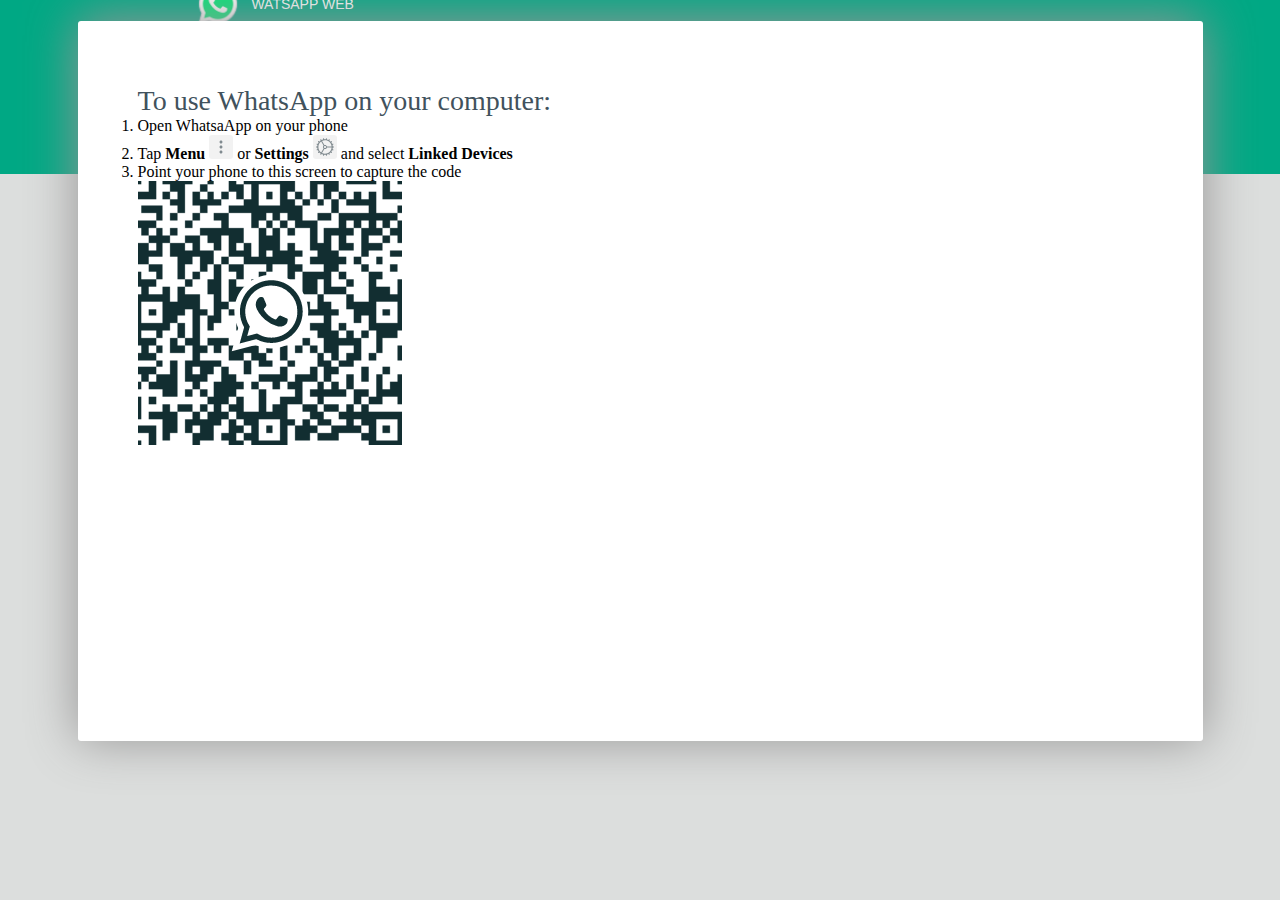
==== Whatsapp-CSS/index.html @ 700a209c "First Commit" ====
<!DOCTYPE html>
<html lang="en">
<head>
    <meta charset="UTF-8">
    <meta http-equiv="X-UA-Compatible" content="IE=edge">
    <meta name="viewport" content="width=device-width, initial-scale=1.0">
    <link rel="stylesheet" href="style.css">
    <title>CSS</title>
</head>
<body>

    <div class="header">
        <div class="app-name-logo">
            <img src="images/watsapp-icon-highlight.png" alt="An icon of watsapp messenger" height="46vh">
            <p class="logo-text">WATSAPP WEB</p>
        </div>
    </div>
    <div class="box1">
        <div class="box2">
            <div class="outer-text">
                <div class="text-image">
                    <div class="text">
                        <div class="landing-title">To use WhatsApp on your computer:</div>
                        <ol>
                            <li>
                                Open WhatsaApp on your phone</li>
                            <li>
                                <span dir="ltr" class="i0jNr">Tap <strong><span dir="ltr" class="i0jNr">Menu <span class="_30yMe"><svg height="24px" viewBox="0 0 24 24" width="24px"><rect fill="#f2f2f2" height="24" rx="3" width="24"></rect><path d="m12 15.5c.825 0 1.5.675 1.5 1.5s-.675 1.5-1.5 1.5-1.5-.675-1.5-1.5.675-1.5 1.5-1.5zm0-2c-.825 0-1.5-.675-1.5-1.5s.675-1.5 1.5-1.5 1.5.675 1.5 1.5-.675 1.5-1.5 1.5zm0-5c-.825 0-1.5-.675-1.5-1.5s.675-1.5 1.5-1.5 1.5.675 1.5 1.5-.675 1.5-1.5 1.5z" fill="#818b90"></path></svg></span></span></strong> or <strong><span dir="ltr" class="i0jNr">Settings <span class="_30yMe"><svg width="24" height="24" viewBox="0 0 24 24"><rect fill="#F2F2F2" width="24" height="24" rx="3"></rect><path d="M12 18.69c-1.08 0-2.1-.25-2.99-.71L11.43 14c.24.06.4.08.56.08.92 0 1.67-.59 1.99-1.59h4.62c-.26 3.49-3.05 6.2-6.6 6.2zm-1.04-6.67c0-.57.48-1.02 1.03-1.02.57 0 1.05.45 1.05 1.02 0 .57-.47 1.03-1.05 1.03-.54.01-1.03-.46-1.03-1.03zM5.4 12c0-2.29 1.08-4.28 2.78-5.49l2.39 4.08c-.42.42-.64.91-.64 1.44 0 .52.21 1 .65 1.44l-2.44 4C6.47 16.26 5.4 14.27 5.4 12zm8.57-.49c-.33-.97-1.08-1.54-1.99-1.54-.16 0-.32.02-.57.08L9.04 5.99c.89-.44 1.89-.69 2.96-.69 3.56 0 6.36 2.72 6.59 6.21h-4.62zM12 19.8c.22 0 .42-.02.65-.04l.44.84c.08.18.25.27.47.24.21-.03.33-.17.36-.38l.14-.93c.41-.11.82-.27 1.21-.44l.69.61c.15.15.33.17.54.07.17-.1.24-.27.2-.48l-.2-.92c.35-.24.69-.52.99-.82l.86.36c.2.08.37.05.53-.14.14-.15.15-.34.03-.52l-.5-.8c.25-.35.45-.73.63-1.12l.95.05c.21.01.37-.09.44-.29.07-.2.01-.38-.16-.51l-.73-.58c.1-.4.19-.83.22-1.27l.89-.28c.2-.07.31-.22.31-.43s-.11-.35-.31-.42l-.89-.28c-.03-.44-.12-.86-.22-1.27l.73-.59c.16-.12.22-.29.16-.5-.07-.2-.23-.31-.44-.29l-.95.04c-.18-.4-.39-.77-.63-1.12l.5-.8c.12-.17.1-.36-.03-.51-.16-.18-.33-.22-.53-.14l-.86.35c-.31-.3-.65-.58-.99-.82l.2-.91c.03-.22-.03-.4-.2-.49-.18-.1-.34-.09-.48.01l-.74.66c-.39-.18-.8-.32-1.21-.43l-.14-.93a.426.426 0 00-.36-.39c-.22-.03-.39.05-.47.22l-.44.84-.43-.02h-.22c-.22 0-.42.01-.65.03l-.44-.84c-.08-.17-.25-.25-.48-.22-.2.03-.33.17-.36.39l-.13.88c-.42.12-.83.26-1.22.44l-.69-.61c-.15-.15-.33-.17-.53-.06-.18.09-.24.26-.2.49l.2.91c-.36.24-.7.52-1 .82l-.86-.35c-.19-.09-.37-.05-.52.13-.14.15-.16.34-.04.51l.5.8c-.25.35-.45.72-.64 1.12l-.94-.04c-.21-.01-.37.1-.44.3-.07.2-.02.38.16.5l.73.59c-.1.41-.19.83-.22 1.27l-.89.29c-.21.07-.31.21-.31.42 0 .22.1.36.31.43l.89.28c.03.44.1.87.22 1.27l-.73.58c-.17.12-.22.31-.16.51.07.2.23.31.44.29l.94-.05c.18.39.39.77.63 1.12l-.5.8c-.12.18-.1.37.04.52.16.18.33.22.52.14l.86-.36c.3.31.64.58.99.82l-.2.92c-.04.22.03.39.2.49.2.1.38.08.54-.07l.69-.61c.39.17.8.33 1.21.44l.13.93c.03.21.16.35.37.39.22.03.39-.06.47-.24l.44-.84c.23.02.44.04.66.04z" fill="#818b90"></path></svg></span></span></strong> and select <strong>Linked Devices</strong></span>
                            </li>
                            <li>Point your phone to this screen to capture the code</li>
                        </ol>
                    </div>
                    </div>
                    <div class="before-image">
                        <div class="images"><img src="images/qr-code.png" alt="QR code image"></div>
                    </div>
                </div>
        </div>
    </div>

</body>
</html>
---- Whatsapp-CSS/style.css ----
body {
    background-color: rgb(220,222,221);
}

.header {
    margin-top: -4vh;
    margin-left: -2vh;
    margin-right: -2vh ;
    background-color: rgb(0,168,132);
    padding: 8%;
}
.app-name-logo{
    display: flex;
    align-items: center;
    padding-left: 9.5%;
    padding-top: 0%;
    margin-top: -10.2vh;

}
.logo-text{
    display: inline-block;
    font-family: Segoe UI,Helvetica Neue,Helvetica,Lucida Grande,Arial,Ubuntu,Cantarell,Fira Sans,sans-serif;
    font-size: 14px;
    font-weight: 500;
    line-height: normal;
    color: #fff;
    text-transform: uppercase;
    vertical-align: middle;
    padding-left: 10px;
}
.box1 {
    display: flex;
    justify-content: center;
    align-items: center;
}
.box2{
    margin: -17vh;
    background-color: rgb(255,255,255);
    width: 125vh;
    height: 80vh;
    box-shadow: 0px -2px 50px 1px rgb(150, 149, 149);
    border-radius: 3px;
}

.landing-title {
    font-size: 28px;
    font-weight: 300;
    line-height: normal;
    color: #41525d;
}
.text-image {
    display: flex;
    flex-grow: 1;
    align-items: flex-start;
}
.outer-text{
    padding: 64px 60px 110px;
}
.text {
    flex: none;
    max-width: 556px;
}
ol , ul {
    padding: 0;
    margin: 0;
}
.before-image{
    position: relative;
}
.images {
    position: relative;
    display: flex;
    flex: none;
    align-items: center;
    justify-content: center;
    width: 264px;
    height: 264px;
    overflow: hidden;
}
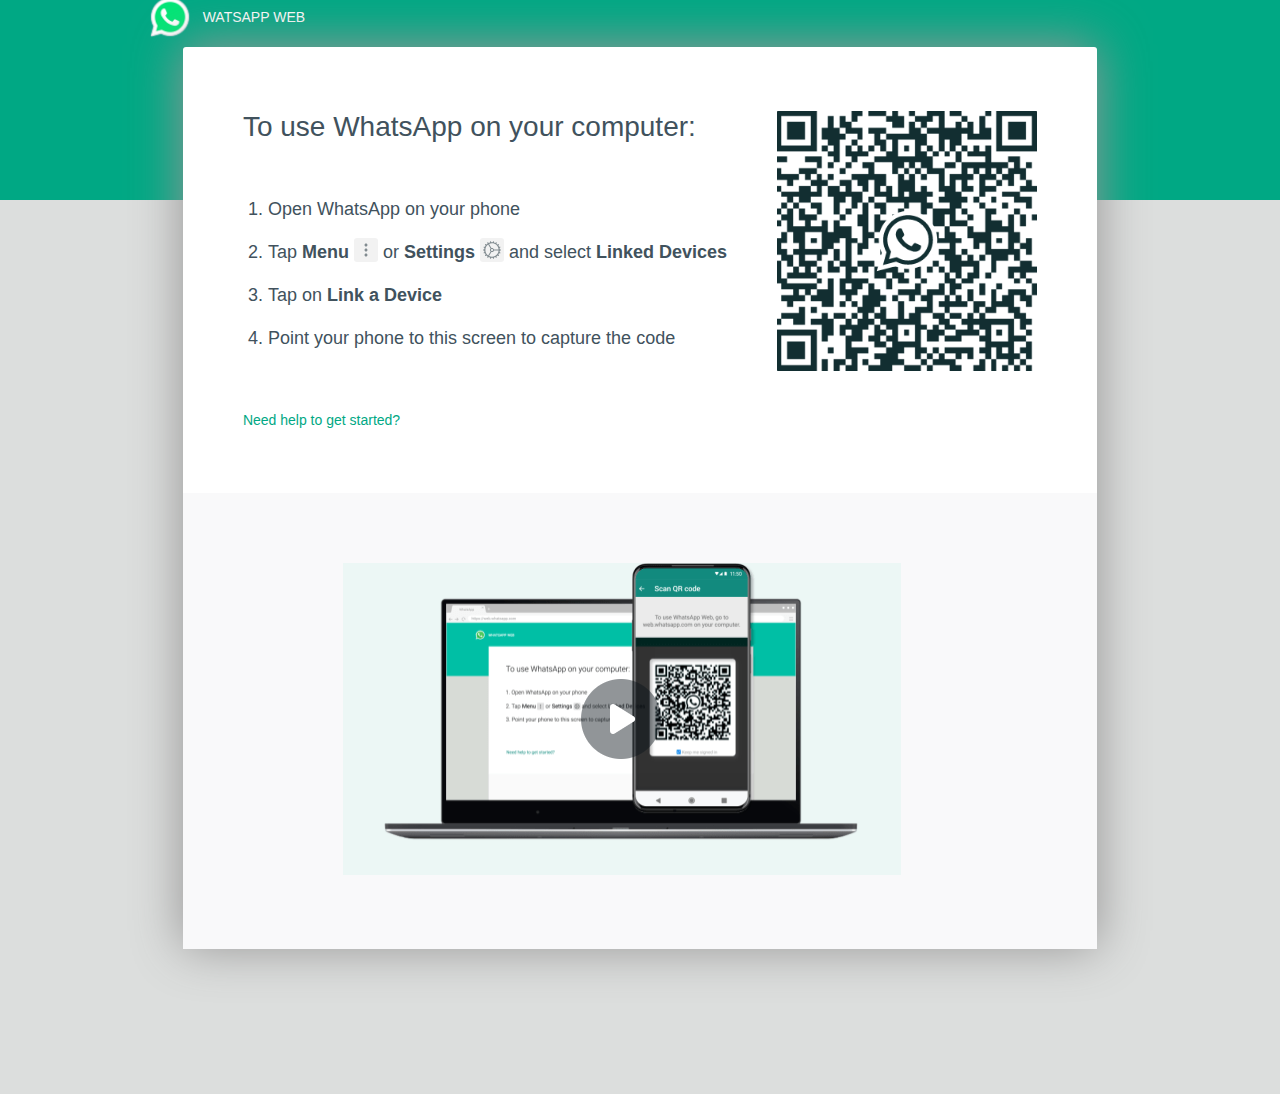
==== commit 86577d9d: "Last Commit" ====
--- a/Whatsapp-CSS/index.html
+++ b/Whatsapp-CSS/index.html
@@ -17,24 +17,28 @@
     </div>
     <div class="box1">
         <div class="box2">
-            <div class="outer-text">
-                <div class="text-image">
-                    <div class="text">
-                        <div class="landing-title">To use WhatsApp on your computer:</div>
-                        <ol>
-                            <li>
-                                Open WhatsaApp on your phone</li>
-                            <li>
-                                <span dir="ltr" class="i0jNr">Tap <strong><span dir="ltr" class="i0jNr">Menu <span class="_30yMe"><svg height="24px" viewBox="0 0 24 24" width="24px"><rect fill="#f2f2f2" height="24" rx="3" width="24"></rect><path d="m12 15.5c.825 0 1.5.675 1.5 1.5s-.675 1.5-1.5 1.5-1.5-.675-1.5-1.5.675-1.5 1.5-1.5zm0-2c-.825 0-1.5-.675-1.5-1.5s.675-1.5 1.5-1.5 1.5.675 1.5 1.5-.675 1.5-1.5 1.5zm0-5c-.825 0-1.5-.675-1.5-1.5s.675-1.5 1.5-1.5 1.5.675 1.5 1.5-.675 1.5-1.5 1.5z" fill="#818b90"></path></svg></span></span></strong> or <strong><span dir="ltr" class="i0jNr">Settings <span class="_30yMe"><svg width="24" height="24" viewBox="0 0 24 24"><rect fill="#F2F2F2" width="24" height="24" rx="3"></rect><path d="M12 18.69c-1.08 0-2.1-.25-2.99-.71L11.43 14c.24.06.4.08.56.08.92 0 1.67-.59 1.99-1.59h4.62c-.26 3.49-3.05 6.2-6.6 6.2zm-1.04-6.67c0-.57.48-1.02 1.03-1.02.57 0 1.05.45 1.05 1.02 0 .57-.47 1.03-1.05 1.03-.54.01-1.03-.46-1.03-1.03zM5.4 12c0-2.29 1.08-4.28 2.78-5.49l2.39 4.08c-.42.42-.64.91-.64 1.44 0 .52.21 1 .65 1.44l-2.44 4C6.47 16.26 5.4 14.27 5.4 12zm8.57-.49c-.33-.97-1.08-1.54-1.99-1.54-.16 0-.32.02-.57.08L9.04 5.99c.89-.44 1.89-.69 2.96-.69 3.56 0 6.36 2.72 6.59 6.21h-4.62zM12 19.8c.22 0 .42-.02.65-.04l.44.84c.08.18.25.27.47.24.21-.03.33-.17.36-.38l.14-.93c.41-.11.82-.27 1.21-.44l.69.61c.15.15.33.17.54.07.17-.1.24-.27.2-.48l-.2-.92c.35-.24.69-.52.99-.82l.86.36c.2.08.37.05.53-.14.14-.15.15-.34.03-.52l-.5-.8c.25-.35.45-.73.63-1.12l.95.05c.21.01.37-.09.44-.29.07-.2.01-.38-.16-.51l-.73-.58c.1-.4.19-.83.22-1.27l.89-.28c.2-.07.31-.22.31-.43s-.11-.35-.31-.42l-.89-.28c-.03-.44-.12-.86-.22-1.27l.73-.59c.16-.12.22-.29.16-.5-.07-.2-.23-.31-.44-.29l-.95.04c-.18-.4-.39-.77-.63-1.12l.5-.8c.12-.17.1-.36-.03-.51-.16-.18-.33-.22-.53-.14l-.86.35c-.31-.3-.65-.58-.99-.82l.2-.91c.03-.22-.03-.4-.2-.49-.18-.1-.34-.09-.48.01l-.74.66c-.39-.18-.8-.32-1.21-.43l-.14-.93a.426.426 0 00-.36-.39c-.22-.03-.39.05-.47.22l-.44.84-.43-.02h-.22c-.22 0-.42.01-.65.03l-.44-.84c-.08-.17-.25-.25-.48-.22-.2.03-.33.17-.36.39l-.13.88c-.42.12-.83.26-1.22.44l-.69-.61c-.15-.15-.33-.17-.53-.06-.18.09-.24.26-.2.49l.2.91c-.36.24-.7.52-1 .82l-.86-.35c-.19-.09-.37-.05-.52.13-.14.15-.16.34-.04.51l.5.8c-.25.35-.45.72-.64 1.12l-.94-.04c-.21-.01-.37.1-.44.3-.07.2-.02.38.16.5l.73.59c-.1.41-.19.83-.22 1.27l-.89.29c-.21.07-.31.21-.31.42 0 .22.1.36.31.43l.89.28c.03.44.1.87.22 1.27l-.73.58c-.17.12-.22.31-.16.51.07.2.23.31.44.29l.94-.05c.18.39.39.77.63 1.12l-.5.8c-.12.18-.1.37.04.52.16.18.33.22.52.14l.86-.36c.3.31.64.58.99.82l-.2.92c-.04.22.03.39.2.49.2.1.38.08.54-.07l.69-.61c.39.17.8.33 1.21.44l.13.93c.03.21.16.35.37.39.22.03.39-.06.47-.24l.44-.84c.23.02.44.04.66.04z" fill="#818b90"></path></svg></span></span></strong> and select <strong>Linked Devices</strong></span>
-                            </li>
-                            <li>Point your phone to this screen to capture the code</li>
-                        </ol>
+            <div class="landing-window">
+                <div class="half-section-1">
+                    <div class="text-qr">
+                        <div class="text">
+                            <div class="heading">To use WhatsApp on your computer:</div>
+                            <ol class="check">
+                                <li class="marker">Open WhatsApp on your phone</li>
+                                <li class="marker"><span dir="ltr" class="marker">Tap <strong><span dir="ltr" class="two-a">Menu <span class="two-a"><svg height="24px" viewBox="0 0 24 24" width="24px"><rect fill="#f2f2f2" height="24" rx="3" width="24"></rect><path d="m12 15.5c.825 0 1.5.675 1.5 1.5s-.675 1.5-1.5 1.5-1.5-.675-1.5-1.5.675-1.5 1.5-1.5zm0-2c-.825 0-1.5-.675-1.5-1.5s.675-1.5 1.5-1.5 1.5.675 1.5 1.5-.675 1.5-1.5 1.5zm0-5c-.825 0-1.5-.675-1.5-1.5s.675-1.5 1.5-1.5 1.5.675 1.5 1.5-.675 1.5-1.5 1.5z" fill="#818b90"></path></svg></span></span></strong> or <strong><span dir="ltr" class="two-a">Settings <span class="two-a"><svg width="24" height="24" viewBox="0 0 24 24"><rect fill="#F2F2F2" width="24" height="24" rx="3"></rect><path d="M12 18.69c-1.08 0-2.1-.25-2.99-.71L11.43 14c.24.06.4.08.56.08.92 0 1.67-.59 1.99-1.59h4.62c-.26 3.49-3.05 6.2-6.6 6.2zm-1.04-6.67c0-.57.48-1.02 1.03-1.02.57 0 1.05.45 1.05 1.02 0 .57-.47 1.03-1.05 1.03-.54.01-1.03-.46-1.03-1.03zM5.4 12c0-2.29 1.08-4.28 2.78-5.49l2.39 4.08c-.42.42-.64.91-.64 1.44 0 .52.21 1 .65 1.44l-2.44 4C6.47 16.26 5.4 14.27 5.4 12zm8.57-.49c-.33-.97-1.08-1.54-1.99-1.54-.16 0-.32.02-.57.08L9.04 5.99c.89-.44 1.89-.69 2.96-.69 3.56 0 6.36 2.72 6.59 6.21h-4.62zM12 19.8c.22 0 .42-.02.65-.04l.44.84c.08.18.25.27.47.24.21-.03.33-.17.36-.38l.14-.93c.41-.11.82-.27 1.21-.44l.69.61c.15.15.33.17.54.07.17-.1.24-.27.2-.48l-.2-.92c.35-.24.69-.52.99-.82l.86.36c.2.08.37.05.53-.14.14-.15.15-.34.03-.52l-.5-.8c.25-.35.45-.73.63-1.12l.95.05c.21.01.37-.09.44-.29.07-.2.01-.38-.16-.51l-.73-.58c.1-.4.19-.83.22-1.27l.89-.28c.2-.07.31-.22.31-.43s-.11-.35-.31-.42l-.89-.28c-.03-.44-.12-.86-.22-1.27l.73-.59c.16-.12.22-.29.16-.5-.07-.2-.23-.31-.44-.29l-.95.04c-.18-.4-.39-.77-.63-1.12l.5-.8c.12-.17.1-.36-.03-.51-.16-.18-.33-.22-.53-.14l-.86.35c-.31-.3-.65-.58-.99-.82l.2-.91c.03-.22-.03-.4-.2-.49-.18-.1-.34-.09-.48.01l-.74.66c-.39-.18-.8-.32-1.21-.43l-.14-.93a.426.426 0 00-.36-.39c-.22-.03-.39.05-.47.22l-.44.84-.43-.02h-.22c-.22 0-.42.01-.65.03l-.44-.84c-.08-.17-.25-.25-.48-.22-.2.03-.33.17-.36.39l-.13.88c-.42.12-.83.26-1.22.44l-.69-.61c-.15-.15-.33-.17-.53-.06-.18.09-.24.26-.2.49l.2.91c-.36.24-.7.52-1 .82l-.86-.35c-.19-.09-.37-.05-.52.13-.14.15-.16.34-.04.51l.5.8c-.25.35-.45.72-.64 1.12l-.94-.04c-.21-.01-.37.1-.44.3-.07.2-.02.38.16.5l.73.59c-.1.41-.19.83-.22 1.27l-.89.29c-.21.07-.31.21-.31.42 0 .22.1.36.31.43l.89.28c.03.44.1.87.22 1.27l-.73.58c-.17.12-.22.31-.16.51.07.2.23.31.44.29l.94-.05c.18.39.39.77.63 1.12l-.5.8c-.12.18-.1.37.04.52.16.18.33.22.52.14l.86-.36c.3.31.64.58.99.82l-.2.92c-.04.22.03.39.2.49.2.1.38.08.54-.07l.69-.61c.39.17.8.33 1.21.44l.13.93c.03.21.16.35.37.39.22.03.39-.06.47-.24l.44-.84c.23.02.44.04.66.04z" fill="#818b90"></path></svg></span></span></strong> and select <strong>Linked Devices</strong></span></li>
+                                <li class="marker"><span dir="ltr" class="marker">Tap on <strong>Link a Device</strong></span></li>
+                                <li class="marker">Point your phone to this screen to capture the code</li>
+                            </ol>
+                        </div>
+                        <div class="qr">
+                            <img src="images/qr-code.png" alt="" height="260px" width="260px">
+                        </div>
                     </div>
-                    </div>
-                    <div class="before-image">
-                        <div class="images"><img src="images/qr-code.png" alt="QR code image"></div>
-                    </div>
+                <a href="" class="help-link">Need help to get started?</a>
                 </div>
+                <div class="half-section-2">
+                    <img src="images/watsapp-screenshot.png" alt="Introduction video of Watsapp">
+                </div>
+            </div>
         </div>
     </div>
 
--- a/Whatsapp-CSS/style.css
+++ b/Whatsapp-CSS/style.css
@@ -1,18 +1,22 @@
 body {
+    font-family: Segoe UI,Helvetica Neue,Helvetica,Lucida Grande,Arial,Ubuntu,Cantarell,Fira Sans,sans-serif;
     background-color: rgb(220,222,221);
+    padding-bottom: 30vh;
 }
-
+.landing-window{
+   
+}
 .header {
     margin-top: -4vh;
     margin-left: -2vh;
     margin-right: -2vh ;
     background-color: rgb(0,168,132);
-    padding: 8%;
+    padding: 9%;
 }
 .app-name-logo{
     display: flex;
     align-items: center;
-    padding-left: 9.5%;
+    padding-left: 4%;
     padding-top: 0%;
     margin-top: -10.2vh;
 
@@ -29,51 +33,87 @@
     padding-left: 10px;
 }
 .box1 {
+   
     display: flex;
     justify-content: center;
     align-items: center;
+    
 }
 .box2{
     margin: -17vh;
     background-color: rgb(255,255,255);
-    width: 125vh;
-    height: 80vh;
+    width: max-content;
+    height: max-content;
     box-shadow: 0px -2px 50px 1px rgb(150, 149, 149);
     border-radius: 3px;
+    display: flex;
+    justify-content: center;
+    align-items: center;
+    flex-direction: column;
+  
 }
-
-.landing-title {
+.half-section-1{
+    position: relative;
+    padding: 64px 60px 110px;
+}
+.half-section-2{
+    background-color: rgb(249,249,250);
+    padding: 70px 160px;
+}
+.text-qr{
+    display: flex;
+    flex-grow: 1;
+    align-items: flex-start;
+    max-width: 100%;
+}
+.text{
+    flex: 1 1 auto;
+    max-width: 100%;
+    padding-right: 50px;
+}
+.heading{
+    margin-bottom: 52px;
     font-size: 28px;
     font-weight: 300;
     line-height: normal;
     color: #41525d;
 }
-.text-image {
-    display: flex;
-    flex-grow: 1;
-    align-items: flex-start;
+
+.marker {
+   
+    padding-bottom: 15px;
+    font-size: 18px;
+    line-height: 28px;
+    color: #41525d;
+
 }
-.outer-text{
-    padding: 64px 60px 110px;
+
+.two{
+    visibility: visible;
+    direction: ltr;
+    unicode-bidi: isolate;
 }
-.text {
-    flex: none;
-    max-width: 556px;
+.two-a{
+    display: inline-block;
+    vertical-align: top;
 }
-ol , ul {
-    padding: 0;
-    margin: 0;
+svg{
+    display: block;
+    pointer-events: none;
+    height: 24px;
+    width: 24px;
+    overflow: hidden;
 }
-.before-image{
-    position: relative;
+.help-link{
+    position: absolute;
+    bottom: 66px;
+    font-size: 14px;
+    line-height: 1;
+    color: rgb(0,168,132);
 }
-.images {
-    position: relative;
-    display: flex;
-    flex: none;
-    align-items: center;
-    justify-content: center;
-    width: 264px;
-    height: 264px;
-    overflow: hidden;
+a{
+    text-decoration: none;
+}
+.check{
+    margin-left: -15px;
 }